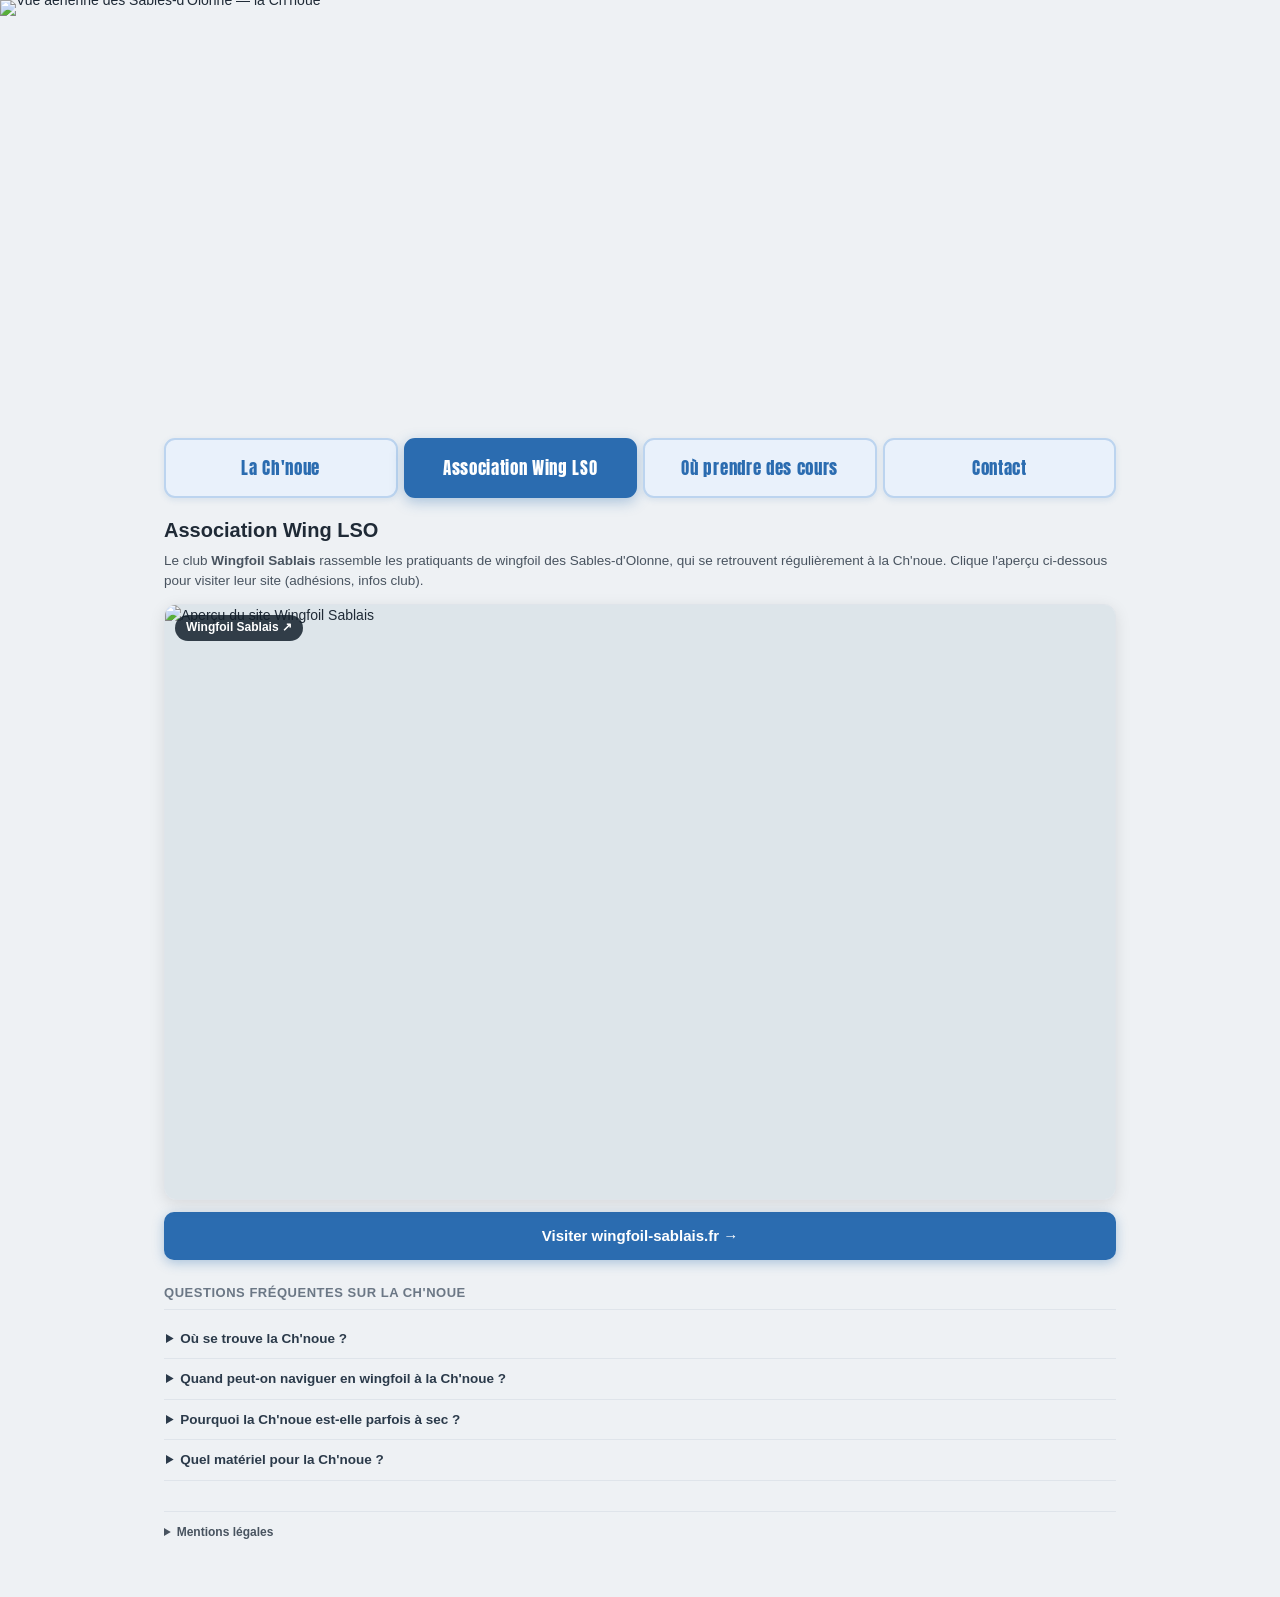
==== association.html @ 9cb98046 "Add files via upload" ====
<!DOCTYPE html>
<html lang="fr">
<head>
<meta charset="utf-8">
<meta name="viewport" content="width=device-width, initial-scale=1">
<title>Association Wing LSO — le club Wingfoil Sablais (la Ch'noue) — Chnoue Wing</title>
<meta name="description" content="Le club de wingfoil des Sables-d'Olonne (Wingfoil Sablais), qui se retrouve à la Ch'noue.">
<meta name="robots" content="index, follow">
<meta name="theme-color" content="#13202c">
<link rel="canonical" href="https://lachnoue.fr/association.html">
<link rel="icon" type="image/png" href="Gemini_Generated_Image_fo5ekyfo5ekyfo5e.png">
<link rel="apple-touch-icon" href="Gemini_Generated_Image_fo5ekyfo5ekyfo5e.png">
<link rel="preconnect" href="https://fonts.gstatic.com" crossorigin>
<link href="https://fonts.googleapis.com/css2?family=Anton&display=swap" rel="stylesheet">
<style>
  :root{--bg:#eef1f4;--card:#fff;--ink:#1f2a36;--muted:#6b7785;--line:#dfe4ea;--water:#2b6cb0}
  *{box-sizing:border-box}
  body{margin:0;background:var(--bg);color:var(--ink);font:14px/1.45 -apple-system,BlinkMacSystemFont,"Segoe UI",Roboto,Helvetica,Arial,sans-serif}
  .banner{width:100%;height:clamp(200px,32vw,430px);overflow:hidden;line-height:0}
  .banner img{width:100%;height:100%;object-fit:cover;object-position:center 55%;display:block}
  .wrap{max-width:980px;margin:0 auto;padding:16px 14px 56px}
  .tabs{display:flex;gap:6px;flex-wrap:wrap;padding:12px 0 0}
  .tab{flex:1;min-width:150px;text-align:center;text-decoration:none;font-family:'Anton',sans-serif;letter-spacing:.04em;font-size:17px;font-weight:400;color:var(--water);background:#e9f1fb;border:2px solid #bcd4ef;border-radius:11px;padding:16px 14px;box-shadow:0 2px 6px rgba(43,108,176,.12);transition:transform .08s,box-shadow .1s,background .1s,color .1s}
  .tab:hover{transform:translateY(-2px);box-shadow:0 6px 16px rgba(43,108,176,.22);background:#dbe9f8;color:#1d5a97}
  .tab.active{background:var(--water);color:#fff;border-color:var(--water);box-shadow:0 4px 14px rgba(43,108,176,.35)}
  h1{font-size:20px;margin:18px 0 6px}
  .lead{font-size:13.5px;color:#48535f;margin:0 0 14px}
  .visu a{display:block;text-decoration:none;color:inherit}
  .visu-frame{position:relative;border:1px solid var(--line);border-radius:12px;overflow:hidden;background:#eef3f6;box-shadow:0 4px 16px rgba(0,0,0,.10);transition:transform .1s,box-shadow .1s}
  .visu a:hover .visu-frame{transform:translateY(-2px);box-shadow:0 8px 24px rgba(0,0,0,.16)}
  .visu-frame img{display:block;width:100%;height:auto;aspect-ratio:16/10;object-fit:cover;background:#dde5ea}
  .visu-badge{position:absolute;top:10px;left:10px;background:rgba(19,32,44,.85);color:#fff;font-weight:800;font-size:12px;padding:4px 11px;border-radius:20px}
  .visu-cta{display:block;text-align:center;margin-top:12px;background:var(--water);color:#fff;font-weight:800;font-size:15px;padding:13px;border-radius:10px;box-shadow:0 3px 12px rgba(43,108,176,.35)}
  .visu a:hover .visu-cta{background:#245c96}
  h2{font-size:13px;text-transform:uppercase;letter-spacing:.04em;color:var(--muted);margin:24px 0 9px;border-bottom:1px solid var(--line);padding-bottom:6px}
  .faq{margin:6px 0}
  .faq details{border-bottom:1px solid var(--line);padding:2px 0}
  .faq summary{cursor:pointer;font-weight:600;color:#2b3a4a;padding:8px 2px;font-size:13.5px}
  .faq p{margin:2px 2px 10px;color:#48535f;font-size:12.5px}
  .legal{margin-top:30px;font-size:12px;color:var(--muted);border-top:1px solid var(--line);padding-top:12px}
  .legal summary{cursor:pointer;font-weight:700;color:#48535f}
  .legal h4{margin:12px 0 3px;font-size:12.5px;color:#48535f}
  .legal p{margin:3px 0}
</style>
</head>
<body>
<div class="banner"><img src="banniere.jpg" alt="Vue aérienne des Sables-d'Olonne — la Ch'noue" fetchpriority="high"></div>
<div class="wrap">
  <nav class="tabs" aria-label="Navigation du site">
    <a class="tab" href="index.html">La Ch'noue</a>
    <a class="tab active" href="association.html" aria-current="page">Association Wing LSO</a>
    <a class="tab" href="cours.html">Où prendre des cours</a>
    <a class="tab" href="contact.html">Contact</a>
  </nav>

  <h1>Association Wing LSO</h1>
  <p class="lead">Le club <b>Wingfoil Sablais</b> rassemble les pratiquants de wingfoil des Sables-d'Olonne, qui se retrouvent régulièrement à la Ch'noue. Clique l'aperçu ci-dessous pour visiter leur site (adhésions, infos club).</p>

  <div class="visu">
    <a href="https://wingfoil-sablais.fr/" target="_blank" rel="noopener">
      <div class="visu-frame">
        <img src="https://s.wordpress.com/mshots/v1/https%3A%2F%2Fwingfoil-sablais.fr%2F?w=1200&amp;h=750" alt="Aperçu du site Wingfoil Sablais" loading="lazy">
        <span class="visu-badge">Wingfoil Sablais ↗</span>
      </div>
      <span class="visu-cta">Visiter wingfoil-sablais.fr →</span>
    </a>
  </div>

  <h2>Questions fréquentes sur la Ch'noue</h2>
  <div class="faq">
    <details><summary>Où se trouve la Ch'noue ?</summary><p>La Ch'noue est un chenal du marais salé des Sables-d'Olonne (Vendée) : un plan d'eau plat idéal pour le wingfoil, le windfoil et l'apprentissage. On y accède côté route de l'Aubraie / base nautique des Salines.</p></details>
    <details><summary>Quand peut-on naviguer en wingfoil à la Ch'noue ?</summary><p>Quand le marais est plein (écluse de la Rocade en PRISE ou eau retenue) <b>et</b> qu'il y a du vent : dès ~10-12 nœuds en grande aile, ~15 nœuds en petite aile.</p></details>
    <details><summary>Pourquoi la Ch'noue est-elle parfois à sec ?</summary><p>Le niveau dépend de l'écluse de la Rocade : elle remplit le marais (PRISE) puis le garde plusieurs jours, ou le vide (RENVOI / fermeture basse mer). Marais vidé = plus assez d'eau pour foiler jusqu'à la prochaine prise.</p></details>
    <details><summary>Quel matériel pour la Ch'noue ?</summary><p>Un mât de foil d'environ 80 cm passe quand le marais est plein. Les secteurs de vent les plus favorables sont Ouest, Nord-Ouest et Nord (plan d'eau plat).</p></details>
  </div>

  <details class="legal">
    <summary>Mentions légales</summary>
    <h4>Éditeur</h4><p>Site personnel et non commercial, édité par un particulier à titre d'information sur les conditions de navigation à la Ch'noue. Conformément à l'article 6-III-2 de la LCEN, l'identité de l'éditeur est tenue à la disposition de l'autorité compétente auprès de l'hébergeur.</p>
    <h4>Hébergeur</h4><p>Site hébergé par GitHub Pages — GitHub, Inc., 88 Colin P. Kelly Jr. Street, San Francisco, CA 94107, États-Unis.</p>
    <h4>Sources des données</h4><p>Vent et météo : <b>Open-Meteo</b> (open-meteo.com), données sous licence <b>CC BY 4.0</b>. Marées et coefficients : <b>© SHOM</b>. Manœuvres de l'écluse de la Rocade : calendrier ASMG / Communauté d'Agglomération des Sables d'Olonne.</p>
    <h4>Liens externes</h4><p>Les liens vers les écoles, clubs et sites partenaires (Vertime Wingfoil, Wingfoil Sablais, Météo-France, Windguru, maree.info, etc.) sont fournis comme simples références ; ils n'impliquent aucun partenariat ni affiliation, et ces sites demeurent responsables de leur propre contenu.</p>
    <h4>Données personnelles &amp; cookies (RGPD)</h4><p>Le site est purement informatif et ne crée pas de compte. La fréquentation est mesurée de façon anonyme avec <b>GoatCounter</b> (sans cookie, aucune donnée personnelle). Le formulaire de contact (page « Contact ») transmet nom/e-mail/message via Formspree dans le seul but de répondre. Aucune revente ni prospection.</p>
    <h4>Responsabilité</h4><p>Les informations sont fournies à titre purement indicatif, sans garantie d'exactitude ni d'actualité. La pratique du wingfoil se fait sous l'entière responsabilité de chaque pratiquant, qui doit vérifier les conditions réelles sur place.</p>
    <h4>Propriété intellectuelle</h4><p>Les marques, logos et données cités appartiennent à leurs titulaires respectifs. Photographie d'en-tête : vue aérienne des Sables-d'Olonne, image sous licence (banque d'images). Les aperçus de sites sont générés automatiquement (service mShots).</p>
  </details>
</div>
<script data-goatcounter="https://lachnoue.goatcounter.com/count" async src="//gc.zgo.at/count.js"></script>
</body>
</html>
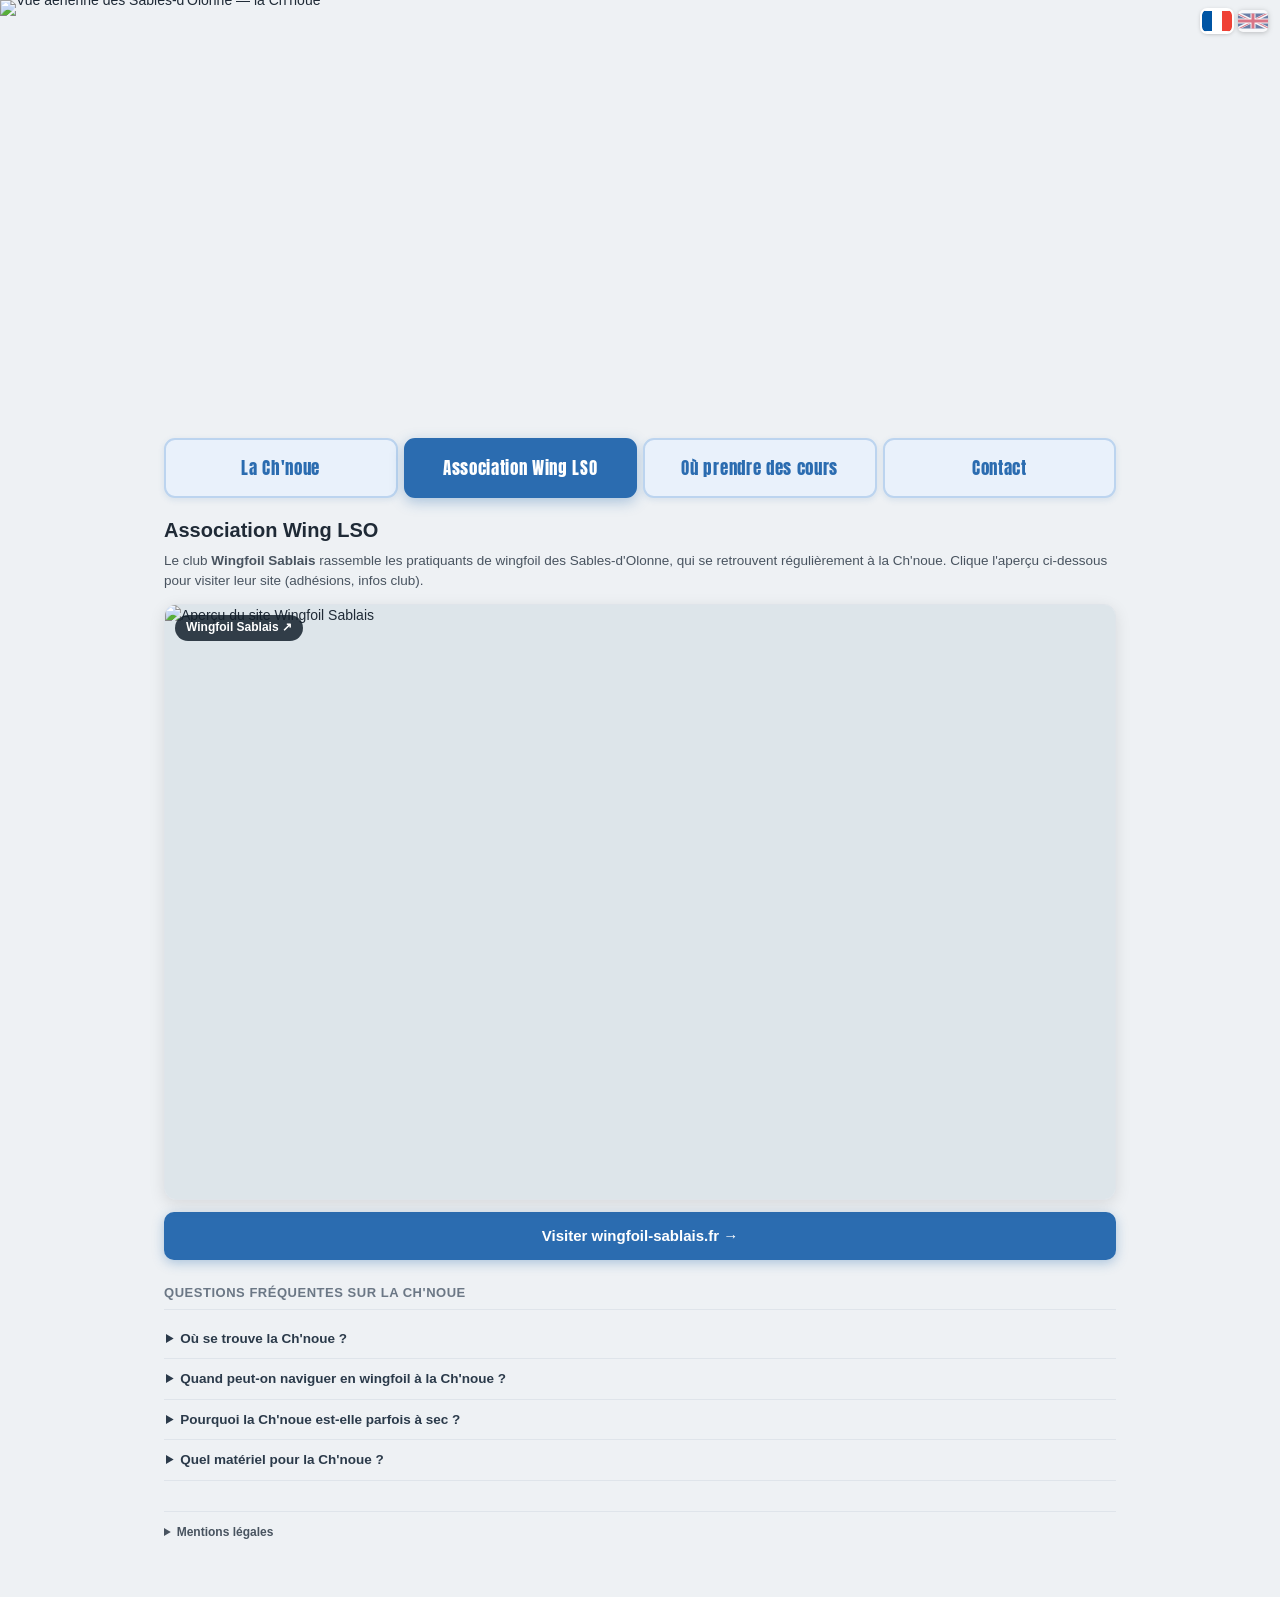
==== commit 4c447238: "Add files via upload" ====
--- a/association.html
+++ b/association.html
@@ -8,6 +8,9 @@
 <meta name="robots" content="index, follow">
 <meta name="theme-color" content="#13202c">
 <link rel="canonical" href="https://lachnoue.fr/association.html">
+<link rel="alternate" hreflang="fr" href="https://lachnoue.fr/association.html">
+<link rel="alternate" hreflang="en" href="https://lachnoue.fr/en/association.html">
+<link rel="alternate" hreflang="x-default" href="https://lachnoue.fr/association.html">
 <link rel="icon" type="image/png" href="Gemini_Generated_Image_fo5ekyfo5ekyfo5e.png">
 <link rel="apple-touch-icon" href="Gemini_Generated_Image_fo5ekyfo5ekyfo5e.png">
 <link rel="preconnect" href="https://fonts.gstatic.com" crossorigin>
@@ -16,8 +19,13 @@
   :root{--bg:#eef1f4;--card:#fff;--ink:#1f2a36;--muted:#6b7785;--line:#dfe4ea;--water:#2b6cb0}
   *{box-sizing:border-box}
   body{margin:0;background:var(--bg);color:var(--ink);font:14px/1.45 -apple-system,BlinkMacSystemFont,"Segoe UI",Roboto,Helvetica,Arial,sans-serif}
-  .banner{width:100%;height:clamp(200px,32vw,430px);overflow:hidden;line-height:0}
+  .banner{position:relative;width:100%;height:clamp(200px,32vw,430px);overflow:hidden;line-height:0}
   .banner img{width:100%;height:100%;object-fit:cover;object-position:center 55%;display:block}
+  .lang{position:absolute;top:10px;right:12px;z-index:5;display:flex;gap:6px}
+  .lang a{display:inline-flex;width:30px;height:22px;border-radius:5px;overflow:hidden;box-shadow:0 1px 5px rgba(0,0,0,.4);opacity:.55;transition:opacity .1s,transform .08s;background:#fff}
+  .lang a:hover{opacity:1;transform:translateY(-1px)}
+  .lang a.on{opacity:1;outline:2px solid #fff}
+  .lang svg{display:block;width:100%;height:100%}
   .wrap{max-width:980px;margin:0 auto;padding:16px 14px 56px}
   .tabs{display:flex;gap:6px;flex-wrap:wrap;padding:12px 0 0}
   .tab{flex:1;min-width:150px;text-align:center;text-decoration:none;font-family:'Anton',sans-serif;letter-spacing:.04em;font-size:17px;font-weight:400;color:var(--water);background:#e9f1fb;border:2px solid #bcd4ef;border-radius:11px;padding:16px 14px;box-shadow:0 2px 6px rgba(43,108,176,.12);transition:transform .08s,box-shadow .1s,background .1s,color .1s}
@@ -44,7 +52,7 @@
 </style>
 </head>
 <body>
-<div class="banner"><img src="banniere.jpg" alt="Vue aérienne des Sables-d'Olonne — la Ch'noue" fetchpriority="high"></div>
+<div class="banner"><img src="banniere.jpg" alt="Vue aérienne des Sables-d'Olonne — la Ch'noue" fetchpriority="high"><div class="lang"><a class="on" href="/association.html" hreflang="fr" title="Français" aria-label="Français"><svg viewBox="0 0 3 2"><rect width="3" height="2" fill="#fff"/><rect width="1" height="2" fill="#0055A4"/><rect x="2" width="1" height="2" fill="#EF4135"/></svg></a><a href="/en/association.html" hreflang="en" title="English" aria-label="English"><svg viewBox="0 0 60 30"><clipPath id="ukc"><path d="M30,15 h30 v15 z v15 h-30 z h-30 v-15 z v-15 h30 z"/></clipPath><rect width="60" height="30" fill="#012169"/><path d="M0,0 L60,30 M60,0 L0,30" stroke="#fff" stroke-width="6"/><path d="M0,0 L60,30 M60,0 L0,30" clip-path="url(#ukc)" stroke="#C8102E" stroke-width="4"/><path d="M30,0 v30 M0,15 h60" stroke="#fff" stroke-width="10"/><path d="M30,0 v30 M0,15 h60" stroke="#C8102E" stroke-width="6"/></svg></a></div></div>
 <div class="wrap">
   <nav class="tabs" aria-label="Navigation du site">
     <a class="tab" href="index.html">La Ch'noue</a>
